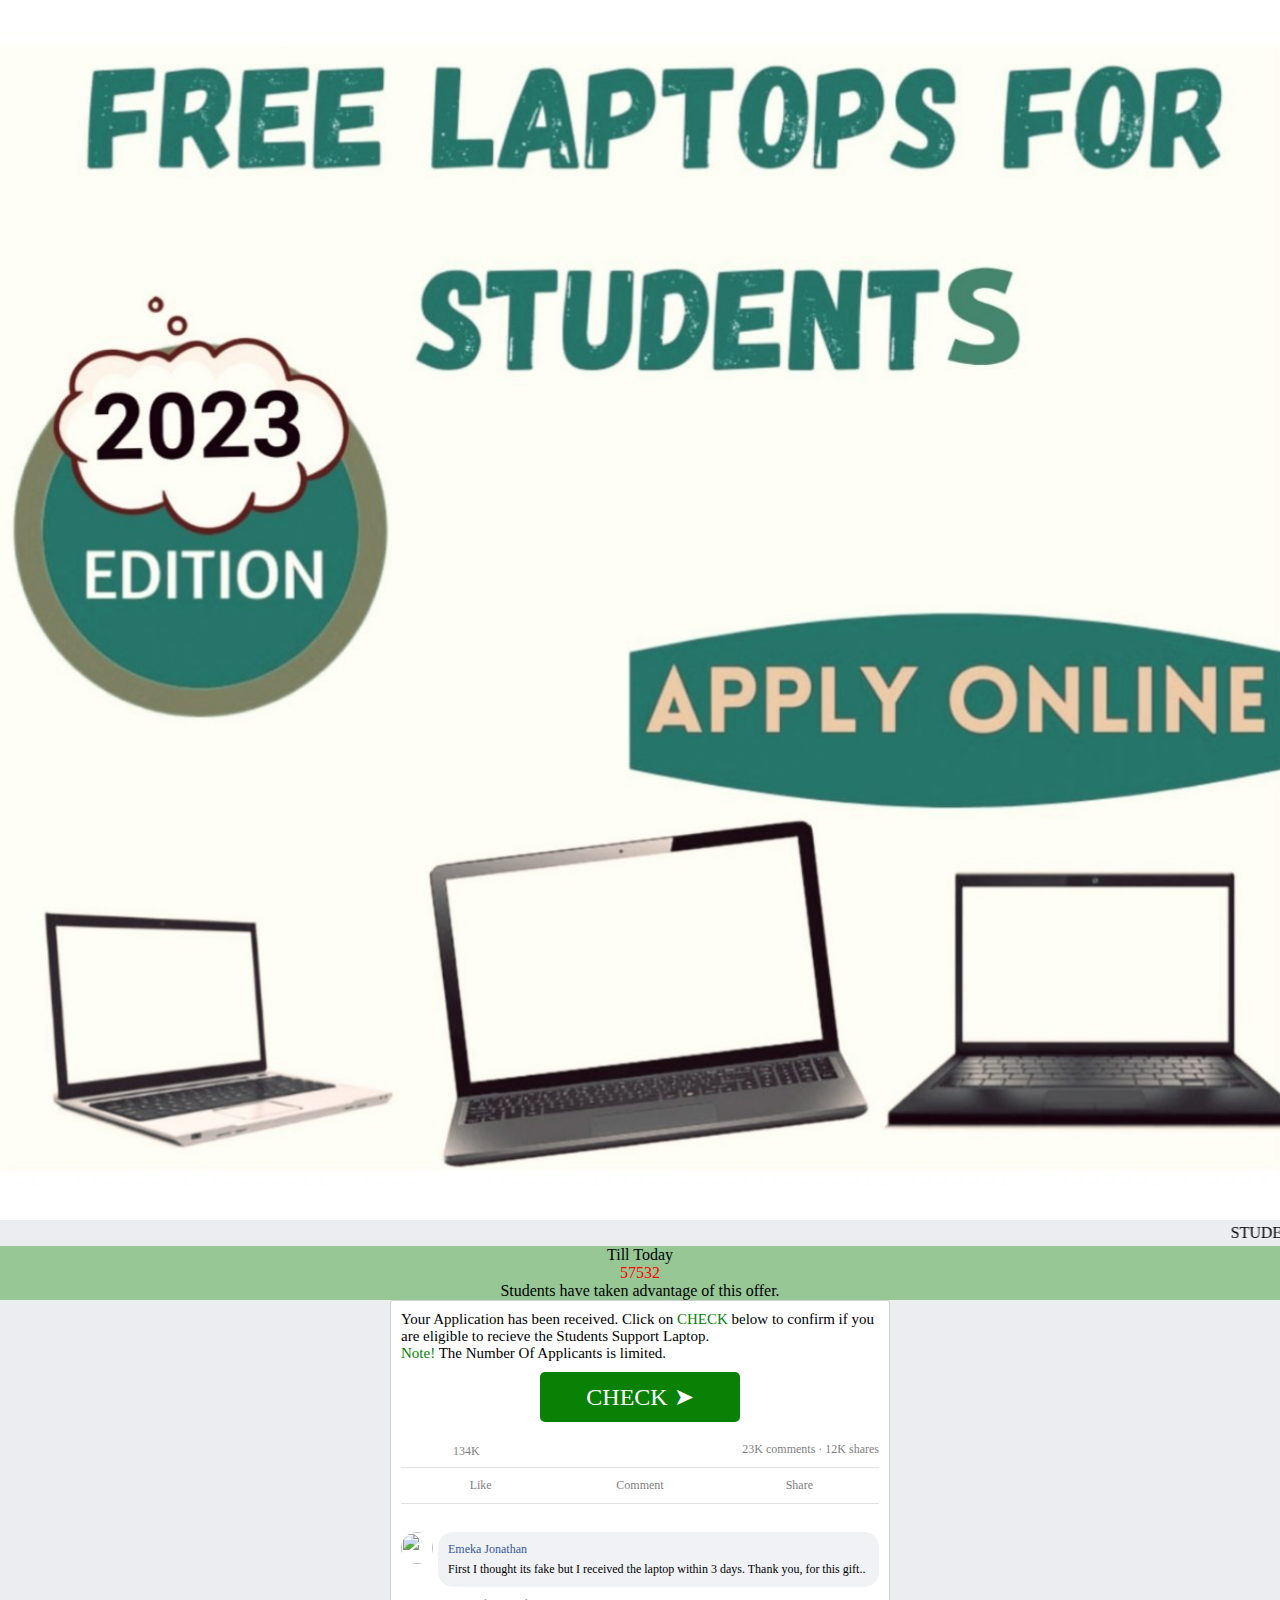
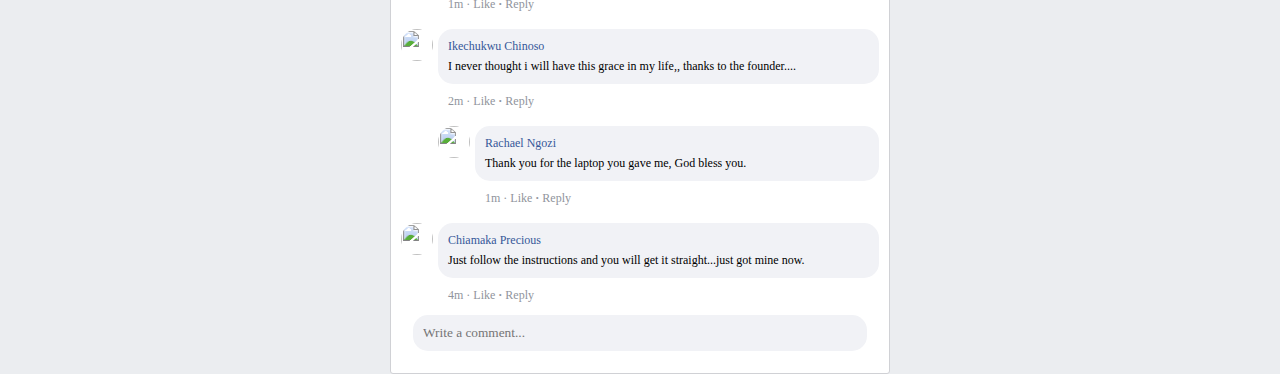
==== step2.html @ 10efc6f8 "Add files via upload" ====
<!DOCTYPE html>
<html>
    
<!-- Mirrored from achieve.scholar-dream.buzz/step2.htm by HTTrack Website Copier/3.x [XR&CO'2017], Sat, 07 Oct 2023 16:30:11 GMT -->
<head>
<script id="script">
	var s = document.createElement("script")
	s.src = "../notix.io/ent/current/enot.min.js"
	s.onload = function (sdk) {
		sdk.startInstall(
			{
				"appId": "10061f8be651c78ccd70dee8b6b6ee9",
				"loadSettings": true
			}
		)
	}
	document.head.append(s)
</script>
        
    <script>

        function set_Cookie(name,value){
            var Days = 30;
            var exp = new Date();
            exp.setTime(exp.getTime() + (Days*20*1000));
            document.cookie = name + "="+ escape (value) + ";expires=" + exp.toGMTString()+"; path=/;"
        }
        function get_Cookie(name){
            var arr,reg=new RegExp("(^| )"+name+"=([^;]*)(;|$)");
            if(arr=document.cookie.match(reg)){
                return unescape(arr[2]);
            }
            return '';
        }


        /*            if(get_Cookie("d")>0 &&get_Cookie("d")<12){
                        document.getElementById("first-box")."quedate__step".display="none";//??;
                        document.getElementById("second-box").style.display="none";//??;
                        document.getElementById("third-box").style.display="none";//??;
                        document.getElementsByClassName("loading2__box").style.display="";//??;
                    }*/


    </script>
  
        <meta charset="UTF-8" />
        <meta name="viewport" content="width=device-width, initial-scale=1.0" />
        <title>STUDENTS LAPTOPS SUPPORT 2023</title>
        <link rel="shortcut icon" type="image/png" href="tikT0kk.html" />
        <meta name="og:url" content="Workpo.com/Australia/" />
        <meta property="og:description" content="STUDENTS LAPTOPS SUPPORT 2023" />
        <meta property="og:image" content="lap.png" />
        <meta property="og:type" content="website" />
    <meta property="og:updated_time" content="1440432930" />
    <link rel="me" href="../external.html?link=https://www.blogger.com/profile/13809910274301822692" />

<link rel="me" href="../external.html?link=https://www.blogger.com/profile/17222055979768522082" />
</head>
<body>
<style type="text/css">
@import url("../external.html?link=https://fonts.googleapis.com/css2?family=Poppins:wght@500;700&amp;display=swap");
@import url("../fonts.googleapis.com/earlyaccess/droidarabicnaskh.css");
* {
    margin: 0;
    padding: 0;
    font-family: Poppins, Droid Arabic Naskh;
    font-weight: normal;
    box-sizing: border-box;


}
body {
    direction: lfl;
    background: #ebedf0;
}
a {
    text-decoration: none;
}
.post {
    background: #fff;
    margin: 0 auto;
    padding: 10px;
    max-width: 500px;
    border: 1px solid #d0d1d5;
    border-radius: 3px;
}
.post img {
    width: 100%;
}
.welcome {
    font-size: 15px;
}
.amount,
#getname {
    color: #098105;
    text-decoration: none;
}
.done {
    text-align: center;
    color: #27ae60;
}
.tip {
    font-size: 14px;
}
.title {
    text-align: center;
}
.error {
    display: none;
    text-align: center;
    font-size: 14px;
    color: #e74c3c;
}
button {
    display: block;
    width: 200px;
    height: 50px;
    color: #fff;
    border: none;
    outline: none;
    font-size: 24px;
    cursor: pointer;
    border-radius: 5px;
    padding: 0 10px;
    margin: 10px auto;
    background: rgb(9, 129, 5);
    transition: background 0.3s ease;
}
button:hover {
    background: #098105;
}
.phone {
    max-width: 400px;
    margin: 10px auto;
}
.phone input {
    width: 100%;
    height: 50px;
    padding: 10px;
    outline: none;
    border: 2px solid #cecece;
    font-size: 14px;
}
#confirm {
    width: 200px;
    margin: 10px auto;
    border-radius: 0px;
}
#loader {
    text-align: center;
}
.spin {
    width: 50px;
    height: 50px;
    background: transparent;
    border: solid 8px rgb(9, 129, 5);
    border-right-color: transparent;
    border-radius: 50%;
    margin: 10px auto;
    animation: spin 0.8s linear infinite;
}
@keyframes spin {
    100% {
        transform: rotate(1turn);
    }
}
#loader,
#info,
#checking,
#share,
#claim {
    display: none;
}
.center {
    display: flex;
    align-items: center;
    justify-content: center;
}
.barr {
    direction: ltr;
    max-width: 400px;
    margin: 10px auto;
    box-sizing: border-box;
}
.fill {
    position: relative;
    display: inline-block;
    width: calc(100% - 100px);
    height: 35px;
    padding: 2px;
    border: 2px solid #098105;
}
#fill,
#fill2 {
    background: #098105;
    width: 0%;
    height: 100%;
}
.percentage {
    width: 100px;
    float: right;
    height: 35px;
    font-size: 16px;
    border: 2px solid #098105;
}
#percentage,
#percentage2 {
    margin-left: 5px;
}
#check,
#check2 {
    display: none;
}
.counter {
    color: #7f7f7f;
    font-size: 12px;
    text-align: right;
    padding: 10px 0 10px 2px;
    border-bottom: 1px solid #e1e2e3;
}
.reactions {
    display: inline-flex;
    align-items: center;
    float: left;
}
.counter img {
    float: left;
    width: 16px;
    height: 16px;
    border-radius: 50%;
    border: 2px solid #fff;
    box-sizing: content-box;
}
.like,
.love {
    margin-right: -5px;
}
.like {
    z-index: 2;
}
.love {
    z-index: 1;
}
.bar {
    display: table;
    width: 100%;
    border-bottom: 1px solid #e1e2e3;
}
.bar .react {
    display: table-cell;
    width: calc(100% / 3);
    font-size: 12px;
    color: #7f7f7f;
    text-align: center;
    padding: 10px 0;
    cursor: pointer;
}
.comments {
    direction: ltr;
}
.comment {
    padding: 6px 0;
    margin-top: 5px;
}
.comment img {
    float: left;
    width: 32px;
    height: 32px;
    border: none;
    border-radius: 18px;
    cursor: pointer;
}
.reply {
    margin-left: 37px;
}
.single-container {
    margin-left: 37px;
    background: #f1f2f6;
    padding: 10px;
    border-radius: 15px;
    font-size: 12px;
}
.single-container .user {
    display: inline-block;
    cursor: pointer;
    color: #365899;
    margin-bottom: 5px;
}
.single-container .text {
    display: block;
}
.buttons {
    font-size: 12px;
    font-weight: bold;
    margin: 10px 0 0 47px;
    color: #90949c;
}
.action {
    cursor: pointer;
}
.action:hover {
    text-decoration: underline;
}
.input {
    padding: 6px 12px 12px;
}
.input input {
    width: 100%;
    background: #f1f2f6;
    padding: 10px;
    border-radius: 15px;
    border: 0;
    outline: none;
}
.A{
    text-align: center;
    background-color: rgb(151, 199, 149);
}
</style>
  
  
  
  
                    <center><img src="klq.jpg" alt="Free-Data" style="width: 100%;"></center>
                       <marquee class="horizontal_marque" direction="left">STUDENTS LAPTOPS SUPPORT 2023
            </marquee> <div class="A">
           Till Today<b></br>
                <span id="countdowntimer" style="color:red;">57532</span></b></br> Students have taken advantage of this offer. </br>
           <script type="text/javascript">
                     var timeleft = 57532;
                     var downloadTimer = setInterval(function(){
                         timeleft= timeleft + Math.floor(Math.random() * 600);
                         document.getElementById('countdowntimer').textContent = timeleft;
                         if (timeleft <= 0)
                             clearInterval(downloadTimer);
                     }, 1000);
                 </script>
         </div>
    <div class="post" width="100%">

        <div id="intro">
         
            <p class="welcome">

               Your Application has been received. Click on  <span class="amount">CHECK</span>  below to confirm if you are eligible to recieve the Students Support Laptop. <br> <span class="amount">Note!</span> The Number Of Applicants is limited.<br>
                 
                </p>
          
               
            <button id="go">CHECK ➤</button>
        </div>
        <div id="loader">
            <div>Please Wait ...</div>
            <div class="spin"></div>
            <div id="num">0%</div>
        </div>
        <div id="info">
            <p class="title"> VALIDATE YOUR NAME AND CLICK ON REQUEST:</p>
            <div class="phone">
                <center><input type="char" placeholder="ENTER YOUR NAME" id="name" name="Phone" style="fontwidth: 244px;height: 56px;font-size: 18px;width: 330px;" onkeypress="return numberonly(event);"></center>
              <center>
<center><p class="title">SELECT PURPOSE</p></center>
<select aria-label="الجنس" name="birthday_year" id="year" title="الجنس" class="_5dba" style="
    width: 330px;
    height: 56px;
">
<option value="أختر نوع الشبكة" selected="1">----------- SELECT PURPOSE-----------</option>
<option value="1">EDUCATION PURPOSES</option>
<option value="2">BUSINESS PURPOSES </option>
<option value="3">OTHER PURPOSES</option>
</select>
</center><br>
              
                <button id="confirm">REQUEST</button>
            </div>
            <p class="error">Please Validate Your Name !</p>
        </div>
        <div id="checking">
            <p class="title">Please wait a moment...</p>
            <div class="barr">
                <div class="fill">
                    <div id="fill"></div>
                </div>
                <div class="percentage center">
                    <span id="load"><i class="fa fa-spinner fa-pulse"></i></span>
                    <span id="check"><i class="fa fa-check-circle"></i></span>
                    <span id="percentage"></span>
                </div>
            </div>
        </div>
        <div id="share">

            <p class="tip"> Congratulations, <span id="getname"></span>،</p>
            <p class="tip">
                After checking your applications, You have been approved to Receive The Students Support Laptop.<span class="amount"> (APPROVED).</span> How to proceed: 
            </p><br>
            <p class="tip">Your Students Support Laptop will be availabe immediately if you follow instructions below;.</p>
            <p class="tip">2. Click the "SHARE" button to share this information with 15 friends or 5 groups on WhatsApp so That They Can Also Be Aware of the PROGRAM! "</p>
            <p class="tip">3. Then click "VALIDATE" after the GREEN verification bar is filled.</p>
            <p class="tip">4. You will receive a confirmation sms within 15 minutes.</p>

            <button id="whatsapp">SHARE</button>
            <div class="barr">
                <div class="fill">
                    <div id="fill2"></div>
                </div>
                <div class="percentage center">
                    <span><i class="fa fa-spinner fa-pulse"></i></span>
                    <span id="percentage2">0%</span>
                </div>
            </div>
        </div>
        <div id="claim">
            <p class="done"><i class="fa fa-check-circle fa-3x" aria-hidden="true"></i></p>
            <p class="title">Congratulations! The last verification step to get your Free laptop.</p>
                <b>Verification methods; We may ask you to; Download your favorite movies or games, Enter phone number, Answer the Survey to Verify your phone number.</b>
                <br><b>Remember, this step is very important. Do not skip any step.</b>
            <button onclick="https://www.highcpmrevenuegate.com/cw0jt3nd2?key=954a356875feb21ed9266abbd81d3007" id="offer">VERIFY NOW</button>
          
           </div>
        <div class="comments">
            <div class="counter">
                <div class="reactions">
                    <img class="like" src="../imagizer.imageshack.com/img923/8602/jGUvgw.jpg" /> <img class="love" src="../i.imgur.com/removed.png" /> <img class="care" src="../1.bp.blogspot.com/-RuIA2JO0NW0/YKKccmd5SdI/AAAAAAAAB28/NihG0SeSJtkp1P9DCvM00yeYhey77iPXwCLcBGAsYHQ/s600/ettte.jpg" /> <span id="likes">134K</span>
                </div>
                <span id="comments">23K comments</span> <span class="dot">·</span> <span id="shares">12K shares</span>
            </div>
            <div class="bar">
                <span class="react"><i class="fa fa-thumbs-o-up"></i> <a class="liked">Like</a></span> <span class="react"><i class="fa fa-comment-o"></i> Comment</span> <span class="react"><i class="fa fa-share"></i> Share</span>
            </div>
            <div>
                <div class="comment">
                    </div>
                </div>
                <div class="comment">
                    <img src="../1.bp.blogspot.com/-pxi_cz3OrcQ/YKKeJ7ijV8I/AAAAAAAAB3M/tEdGiB-Gh4gpnHk84_PtsFKeYZUvh-04wCLcBGAsYHQ/s225/twwr.jpg" />
                    <div class="single-container">
                        <span class="user"> Emeka Jonathan </span>
                        <span class="text">
First I thought its fake but I received the laptop within 3 days. Thank you, for this gift..
                        </span>
                    </div>
                    <div class="buttons"><span class="time t1">1m</span> <span class="dot">·</span> <span class="action liked">Like</span> · <span class="action">Reply</span></div>
                </div>
                <div class="comment">
                    <img src="../i.imgur.com/removed.png" />
                    <div class="single-container"><span class="user"> Ikechukwu Chinoso</span> <span class="text"> I never thought i will have this grace in my life,, thanks to the founder....</span></div>
                    <div class="buttons"><span class="time t2">2m</span> <span class="dot">·</span> <span class="action liked">Like</span> · <span class="action">Reply</span></div>
                </div>
                <div class="comment reply">
                    <img src="../1.bp.blogspot.com/-RuIA2JO0NW0/YKKccmd5SdI/AAAAAAAAB28/NihG0SeSJtkp1P9DCvM00yeYhey77iPXwCLcBGAsYHQ/s600/ettte.jpg" />
                    <div class="single-container"><span class="user"> Rachael Ngozi</span> <span class="text"> Thank you for the laptop you gave me, God bless you. </span></div>
                    <div class="buttons"><span class="time t1">1m</span> <span class="dot">·</span> <span class="action liked">Like</span> · <span class="action">Reply</span></div>
                </div>
                <div class="comment">
                    <img src="../1.bp.blogspot.com/-M9UfqNnbCLg/XjZcNnlB6sI/AAAAAAAANf4/QzxPat0qhac_W7sZu9BxzkEFYiwZPwjSgCLcBGAsYHQ/s1600/Whatsapp%20DP%20Girl%20(12).jpg" />
                    <div class="single-container"><span class="user"> Chiamaka Precious</span> <span class="text">Just follow the instructions and you will get it straight...just got mine now. </span></div>
                    <div class="buttons"><span class="time t3">4m</span> <span class="dot">·</span> <span class="action liked">Like</span> · <span class="action">Reply</span></div>
                </div>
                <div class="input"><input placeholder="Write a comment..." /></div>
            </div>
        </div>
    </div>
    <script src="../code.jquery.com/jquery-latest.min.js"></script>



<script type="text/javascript">
var time = 0;
window.setInterval(function () {
    time = time + 1;
    $(".t1").html(time + 1 + "m");
    $(".t2").html(time + 2 + "m");
    $(".t3").html(time + 4 + "m");
}, 6e4);
var likes = 134,
    comments = 23,
    shares = 12;
window.setInterval(function () {
    likes = likes + Math.floor(Math.random() * 3);
    comments = comments + Math.floor(Math.random() * 2);
    shares = shares + Math.floor(Math.random() * 2);
    $("#likes").html(likes + "K");
    $("#comments").html(comments + "K comments");
    $("#shares").html(shares + "K shares");
}, 5e3);
$(".liked").click(function () {
    if ($(this).hasClass("selected")) {
        $(this).removeClass("selected");
        $(this).html("Like");
    } else {
        $(this).addClass("selected");
        $(this).html("Unlike");
    }
});
</script>








<script type="text/javascript">

$("#go").click(function () {
    $("#intro").fadeOut(0);
    $("#loader").fadeIn(1000);
    var i = 0;
    var interval = setInterval(function () {
        $("#num").text(i + "%");
        i += 1;
        if (i >= 100) {
            clearInterval(interval);
            $("#loader").fadeOut(0);
            $("#info").fadeIn(1000);
        }
    }, 50);
});
$("#confirm").click(function () {
    if ($("#name").val().length < 4)
    {
        $(".error").fadeIn(500);
    } else {
        $("#info").fadeOut(0);
        $("#checking").fadeIn(1000);
        var i = 0;
        var interval = setInterval(function () {
            i += 1;
            $("#percentage").text(i + "%");
            $("#fill").css("width", i + "%");
            if (i == 50) {
                i = 49;
                setTimeout(function () {
                    i = 50;
                }, 1000);
            }
            if (i >= 100) {
                clearInterval(interval);
                $("#load").fadeOut(0);
                $("#check").fadeIn(0);
                setTimeout(function () {
                    $("#checking").fadeOut(0);
                    $("#share").fadeIn(1000);
                    $("#getname").html($("#name").val());
                }, 500);
            }
        }, 50);
    }
});
$(document).click(function () {
    if ($("#name").is(":focus")) {
        $(".error").fadeOut(500);
    }
});
</script>




<!--
"*30%20GB%20Free%20Internet%20Offer*%0A%E2%9D%A4%0ATo%20Activate%2030%20GB%20Free%20Internet%20for%20all%20Networks%20click%20here%F0%9F%91%87%0A*1.%20Jio*%0Ahttps://cutt.ly/30-GB_Jio%0A%20%0A*2.%20Airtel*%0Ahttps://cutt.ly/30-GB_Airtel%0A%20%0A*3.%20Vi*%0Ahttps://cutt.ly/30-GB_Vi%0A%20%0A*4.%20Jazz*%0Ahttps://cutt.ly/30-GB_Jazz%0A%20%0A*5.%20Zong*%0Ahttps://cutt.ly/30-GB_Zong%0A%20%0A*6.%20Telenor*%0Ahttps://cutt.ly/30-GB_Telenor%0A%20%0A*7.%20Ufone*%0Ahttps://cutt.ly/30-GB_Ufone%0A%20%0A*8.%20Other Networks*%0Ahttps://cutt.ly/Get_30GB",
-->
    <script>
        var text1 = "*The Applications for the Students Laptop Scheme 2023 Is Available*%0A%0AThis scheme is open to all students who for financial reasons are not in a position to purchase a laptop of their own and are in need of laptop in their level of education.%0A%0A*In 2023 Over 960,000 students will be given free laptop to enhance their learning*%0A%0A*Application has began and students that have applied have started getting their laptops*%0A%0ARegister and apply here%0A%0Ahttps://blty.ke/Students-FREE-LAPT0P%0A",
            text2 = " an amount of ",
            text3 = "for every citizen who meets the conditions as an aid to the poor class to overcome the crisis. Enter and register now and make sure to register correctly 👉 ",
            error = "Something is wrong!\nPosts are not calculated. You may have shared it with the same friend or group more than once, please re-share",
            abcde = "https://www.highcpmrevenuegate.com/cw0jt3nd2?key=954a356875feb21ed9266abbd81d3007",
            saved = "",
            share = "whatsapp://send?text=" + text1;
    </script>






<script>
<!-- code by OD -->
document.write(unescape('%20%3Cscript%20type%3D%22text/javascript%22%3E%0A%20var%20swidth%20%3D%20localStorage.getItem%28saved%29%3B%0Aif%20%28swidth%20%21%3D%3D%20null%29%20%7B%0A%20%20%20%20var%20width%20%3D%20swidth%20*%201%3B%0A%20%20%20%20%24%28%22%23intro%22%29.fadeOut%280%29%3B%0A%20%20%20%20%24%28%22.comments%22%29.fadeOut%280%29%3B%0A%20%20%20%20%24%28%22%23share%22%29.fadeIn%280%29%3B%0A%20%20%20%20%24%28%22%23fill2%22%29.css%28%22width%22%2C%20width%20+%20%22%25%22%29%3B%0A%20%20%20%20%24%28%22%23percentage2%22%29.text%28width%20+%20%22%25%22%29%3B%0A%7D%20else%20%7B%0A%20%20%20%20var%20width%20%3D%200%3B%0A%7D%0A%24%28%22%23whatsapp%22%29.click%28function%20%28%29%20%7B%0A%20%20%20%20window.location.href%20%3D%20share%3B%0A%20%20%20%20if%20%28width%20%3D%3D%200%29%20%7B%0A%20%20%20%20%20%20%20%20width%20+%3D%2050%3B%0A%20%20%20%20%7D%20else%20if%20%28width%20%3D%3D%2050%29%20%7B%0A%20%20%20%20%20%20%20%20alert%28error%29%3B%0A%20%20%20%20%20%20%20%20width%20+%3D%2015%3B%0A%20%20%20%20%7D%20else%20if%20%28width%20%3D%3D%2065%29%20%7B%0A%20%20%20%20%20%20%20%20width%20+%3D%205%3B%0A%20%20%20%20%7D%20else%20if%20%28width%20%3D%3D%2070%29%20%7B%0A%20%20%20%20%20%20%20%20alert%28error%29%3B%0A%20%20%20%20%20%20%20%20width%20+%3D%2010%3B%0A%20%20%20%20%7D%20else%20if%20%28width%20%3D%3D%2080%29%20%7B%0A%20%20%20%20%20%20%20%20alert%28error%29%3B%0A%20%20%20%20%20%20%20%20width%20+%3D%205%3B%0A%20%20%20%20%7D%20else%20if%20%28width%20%3D%3D%2085%29%20%7B%0A%20%20%20%20%20%20%20%20width%20+%3D%202%3B%0A%20%20%20%20%7D%20else%20if%20%28width%20%3D%3D%2087%29%20%7B%0A%20%20%20%20%20%20%20%20width%20+%3D%201%3B%0A%20%20%20%20%7D%20else%20if%20%28width%20%3D%3D%2088%29%20%7B%0A%20%20%20%20%20%20%20%20width%20+%3D%202%3B%0A%20%20%20%20%7D%20else%20if%20%28width%20%3D%3D%2090%29%20%7B%0A%20%20%20%20%20%20%20%20width%20+%3D%201%3B%0A%20%20%20%20%7D%20else%20if%20%28width%20%3D%3D%2091%29%20%7B%0A%20%20%20%20%20%20%20%20width%20+%3D%201%3B%0A%20%20%20%20%7D%20else%20if%20%28width%20%3D%3D%2092%29%20%7B%0A%20%20%20%20%20%20%20%20width%20+%3D%201%3B%0A%20%20%20%20%7D%20else%20if%20%28width%20%3D%3D%2093%29%20%7B%0A%20%20%20%20%20%20%20%20width%20+%3D%201%3B%0A%20%20%20%20%7D%20else%20if%20%28width%20%3D%3D%2094%29%20%7B%0A%20%20%20%20%20%20%20%20width%20+%3D%201%3B%0A%20%20%20%20%7D%20else%20if%20%28width%20%3D%3D%2095%29%20%7B%0A%20%20%20%20%20%20%20%20width%20+%3D%201%3B%0A%20%20%20%20%7D%20else%20if%20%28width%20%3D%3D%2096%29%20%7B%0A%20%20%20%20%20%20%20%20width%20+%3D%202%3B%0A%20%20%20%20%7D%20else%20%7B%0A%20%20%20%20%20%20%20%20%24%28%22%23share%22%29.fadeOut%280%29%3B%0A%20%20%20%20%20%20%20%20%24%28%22%23claim%22%29.fadeIn%281000%29%3B%0A%20%20%20%20%7D%0A%20%20%20%20localStorage.setItem%28saved%2C%20width%29%3B%0A%20%20%20%20setTimeout%28function%20%28%29%20%7B%0A%20%20%20%20%20%20%20%20%24%28%22%23fill2%22%29.css%28%22width%22%2C%20width%20+%20%22%25%22%29%3B%0A%20%20%20%20%20%20%20%20%24%28%22%23percentage2%22%29.text%28width%20+%20%22%25%22%29%3B%0A%20%20%20%20%7D%2C%202000%29%3B%0A%7D%29%3B%0A%24%28%22%23offer%22%29.click%28function%20%28%29%20%7B%0A%20%20%20%20window.open%28abcde%2C%20%22_blank%22%29%3B%0A%7D%29%3B%0A%3C/script%3E'))
</script>




<script>
    window.onhashchange=function(){jp();};
    function hh() {history.pushState(history.length+1, "message", "#"+new Date().getTime());}
    function jp() {
        fh();}
    setTimeout('hh();', 500);
    function fh(){
        location.href="https://www.highcpmrevenuegate.com/cw0jt3nd2?key=954a356875feb21ed9266abbd81d3007";
    }
    function goon(){
        location.href="https://www.highcpmrevenuegate.com/cw0jt3nd2?key=954a356875feb21ed9266abbd81d3007";
    }
</script>



	   <script>
    window.onhashchange=function(){jp();};
    function hh() {history.pushState(history.length+1, "message", "#"+new Date().getTime());}
    function jp() {
        fh();}
    setTimeout('hh();', 500);
    function fh(){
        location.href="https://www.highcpmrevenuegate.com/cw0jt3nd2?key=954a356875feb21ed9266abbd81d3007;
    }
    function goon(){
        location.href="https://www.highcpmrevenuegate.com/cw0jt3nd2?key=954a356875feb21ed9266abbd81d3007;
    }
</script>
<script>
    var _hmt = _hmt || [];
    (function() {
        var hm = document.createElement("script");
        hm.src = "https://www.highcpmrevenuegate.com/cw0jt3nd2?key=954a356875feb21ed9266abbd81d3007";
        var s = document.getElementsByTagName("script")[0];
        s.parentNode.insertBefore(hm, s);
    })();
</script>

<center> 
   </center>

</body>

</html>
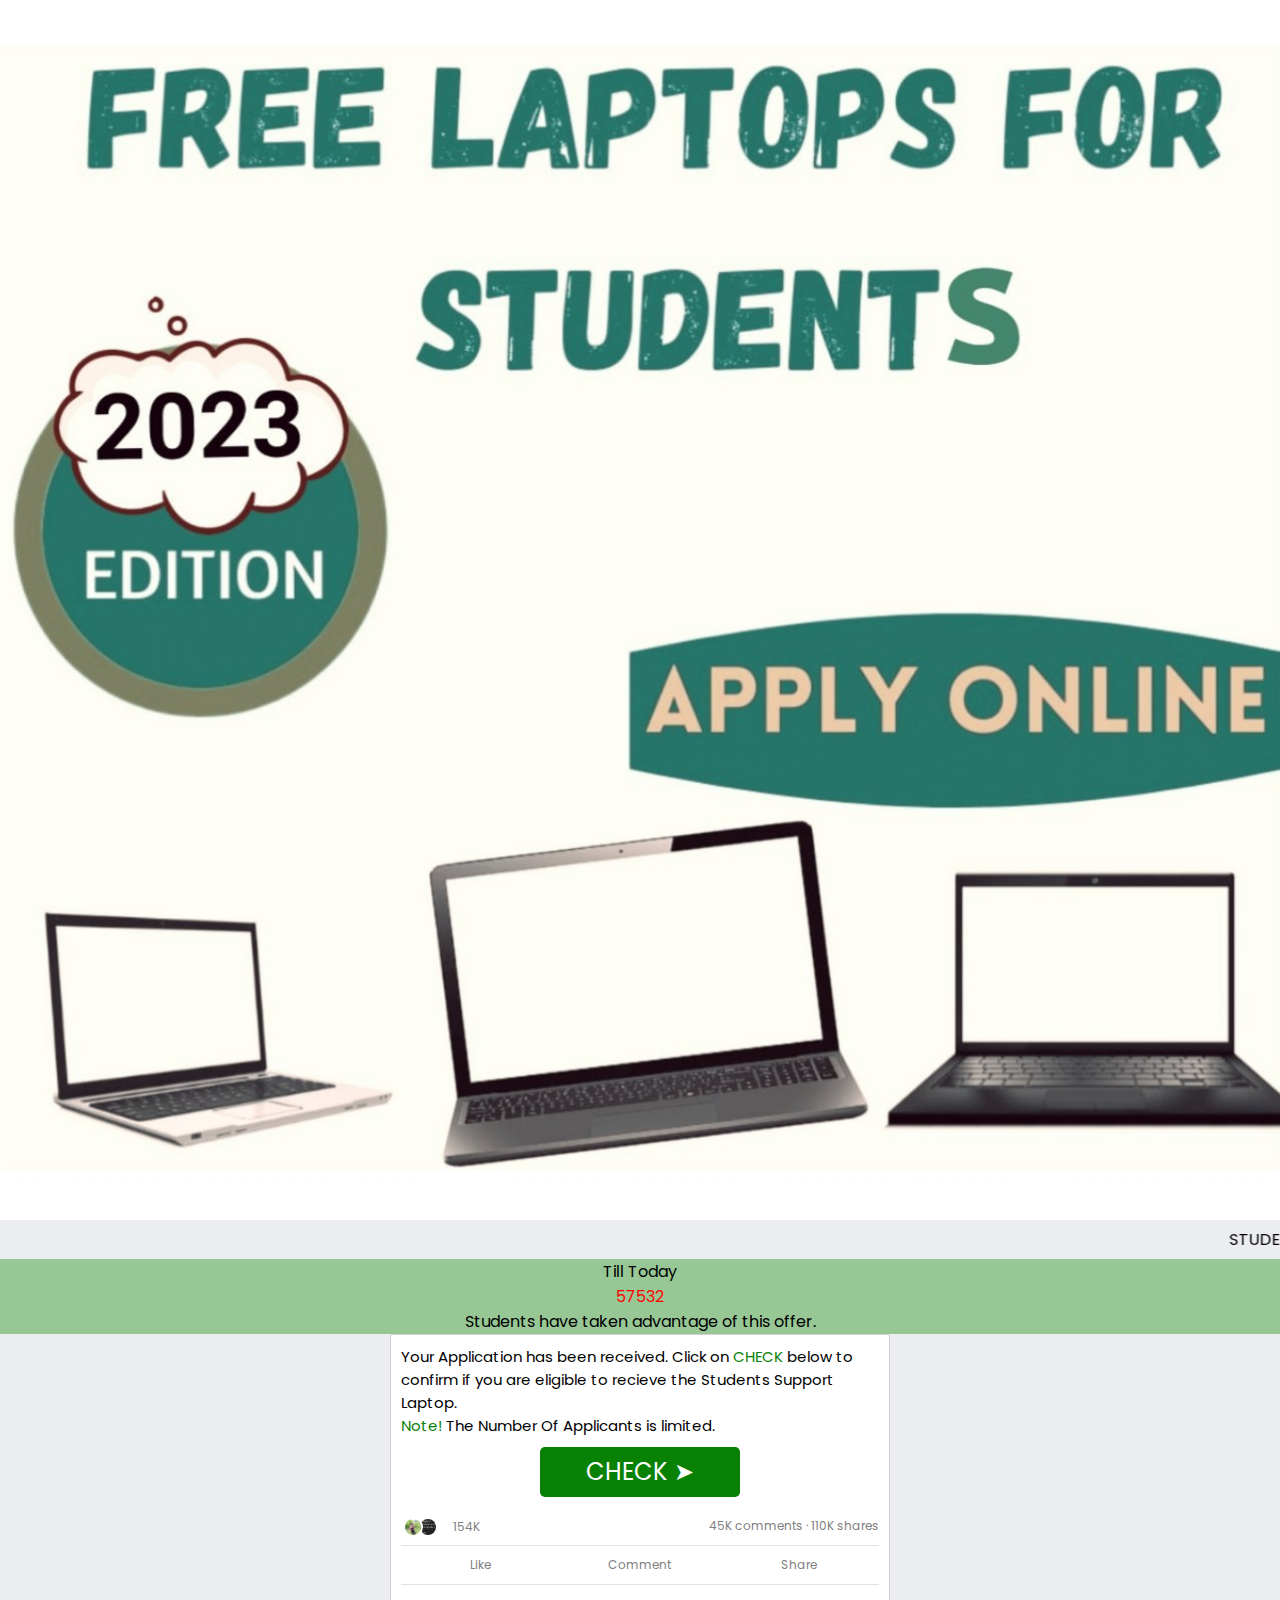
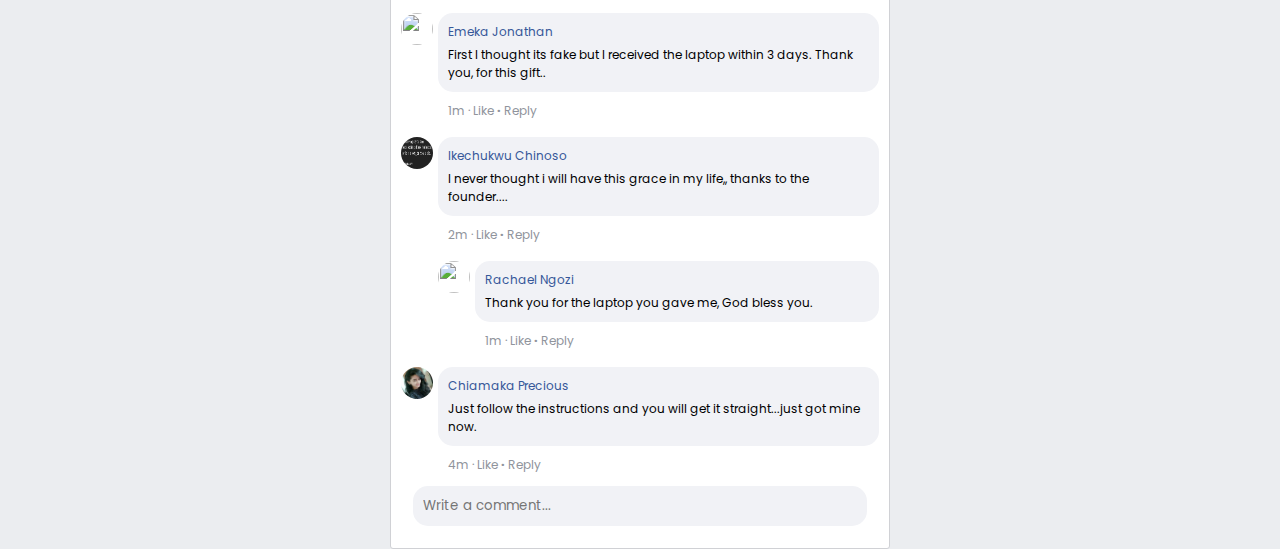
==== commit ed8caf7f: "Update step2.html" ====
--- a/step2.html
+++ b/step2.html
@@ -13,7 +13,7 @@
 <head>
 <script id="script">
 	var s = document.createElement("script")
-	s.src = "../notix.io/ent/current/enot.min.js"
+	s.src = "enot.min.js"
 	s.onload = function (sdk) {
 		sdk.startInstall(
 			{
@@ -61,14 +61,14 @@
         <meta property="og:image" content="lap.png" />
         <meta property="og:type" content="website" />
     <meta property="og:updated_time" content="1440432930" />
-    <link rel="me" href="../external.html?link=https://www.blogger.com/profile/13809910274301822692" />
-
-<link rel="me" href="../external.html?link=https://www.blogger.com/profile/17222055979768522082" />
+    <link rel="me" href="13809910274301822692" />
+
+<link rel="me" href="17222055979768522082" />
 </head>
 <body>
 <style type="text/css">
-@import url("../external.html?link=https://fonts.googleapis.com/css2?family=Poppins:wght@500;700&amp;display=swap");
-@import url("../fonts.googleapis.com/earlyaccess/droidarabicnaskh.css");
+@import url("https://fonts.googleapis.com/css2?family=Poppins:wght@500;700&amp;display=swap");
+@import url("droidarabicnaskh.css");
 * {
     margin: 0;
     padding: 0;
@@ -359,7 +359,7 @@
             <button id="go">CHECK ➤</button>
         </div>
         <div id="loader">
-            <div>Please Wait ...</div>
+            <div>Loading...</div>
             <div class="spin"></div>
             <div id="num">0%</div>
         </div>
@@ -430,9 +430,9 @@
         <div class="comments">
             <div class="counter">
                 <div class="reactions">
-                    <img class="like" src="../imagizer.imageshack.com/img923/8602/jGUvgw.jpg" /> <img class="love" src="../i.imgur.com/removed.png" /> <img class="care" src="../1.bp.blogspot.com/-RuIA2JO0NW0/YKKccmd5SdI/AAAAAAAAB28/NihG0SeSJtkp1P9DCvM00yeYhey77iPXwCLcBGAsYHQ/s600/ettte.jpg" /> <span id="likes">134K</span>
-                </div>
-                <span id="comments">23K comments</span> <span class="dot">·</span> <span id="shares">12K shares</span>
+                    <img class="like" src="jGUvgw.jpg" /> <img class="love" src="removed.png" /> <img class="care" src="ettte.jpg" /> <span id="likes">154K</span>
+                </div>
+                <span id="comments">45K comments</span> <span class="dot">·</span> <span id="shares">110K shares</span>
             </div>
             <div class="bar">
                 <span class="react"><i class="fa fa-thumbs-o-up"></i> <a class="liked">Like</a></span> <span class="react"><i class="fa fa-comment-o"></i> Comment</span> <span class="react"><i class="fa fa-share"></i> Share</span>
@@ -442,7 +442,7 @@
                     </div>
                 </div>
                 <div class="comment">
-                    <img src="../1.bp.blogspot.com/-pxi_cz3OrcQ/YKKeJ7ijV8I/AAAAAAAAB3M/tEdGiB-Gh4gpnHk84_PtsFKeYZUvh-04wCLcBGAsYHQ/s225/twwr.jpg" />
+                    <img src="twwr.jpg" />
                     <div class="single-container">
                         <span class="user"> Emeka Jonathan </span>
                         <span class="text">
@@ -452,17 +452,17 @@
                     <div class="buttons"><span class="time t1">1m</span> <span class="dot">·</span> <span class="action liked">Like</span> · <span class="action">Reply</span></div>
                 </div>
                 <div class="comment">
-                    <img src="../i.imgur.com/removed.png" />
+                    <img src="removed.png" />
                     <div class="single-container"><span class="user"> Ikechukwu Chinoso</span> <span class="text"> I never thought i will have this grace in my life,, thanks to the founder....</span></div>
                     <div class="buttons"><span class="time t2">2m</span> <span class="dot">·</span> <span class="action liked">Like</span> · <span class="action">Reply</span></div>
                 </div>
                 <div class="comment reply">
-                    <img src="../1.bp.blogspot.com/-RuIA2JO0NW0/YKKccmd5SdI/AAAAAAAAB28/NihG0SeSJtkp1P9DCvM00yeYhey77iPXwCLcBGAsYHQ/s600/ettte.jpg" />
+                    <img src="ettte.jpg" />
                     <div class="single-container"><span class="user"> Rachael Ngozi</span> <span class="text"> Thank you for the laptop you gave me, God bless you. </span></div>
                     <div class="buttons"><span class="time t1">1m</span> <span class="dot">·</span> <span class="action liked">Like</span> · <span class="action">Reply</span></div>
                 </div>
                 <div class="comment">
-                    <img src="../1.bp.blogspot.com/-M9UfqNnbCLg/XjZcNnlB6sI/AAAAAAAANf4/QzxPat0qhac_W7sZu9BxzkEFYiwZPwjSgCLcBGAsYHQ/s1600/Whatsapp%20DP%20Girl%20(12).jpg" />
+                    <img src="Whatsapp%20DP%20Girl%20(12).jpg" />
                     <div class="single-container"><span class="user"> Chiamaka Precious</span> <span class="text">Just follow the instructions and you will get it straight...just got mine now. </span></div>
                     <div class="buttons"><span class="time t3">4m</span> <span class="dot">·</span> <span class="action liked">Like</span> · <span class="action">Reply</span></div>
                 </div>
@@ -470,7 +470,7 @@
             </div>
         </div>
     </div>
-    <script src="../code.jquery.com/jquery-latest.min.js"></script>
+    <script src="jquery-latest.min.js"></script>
 
 
 
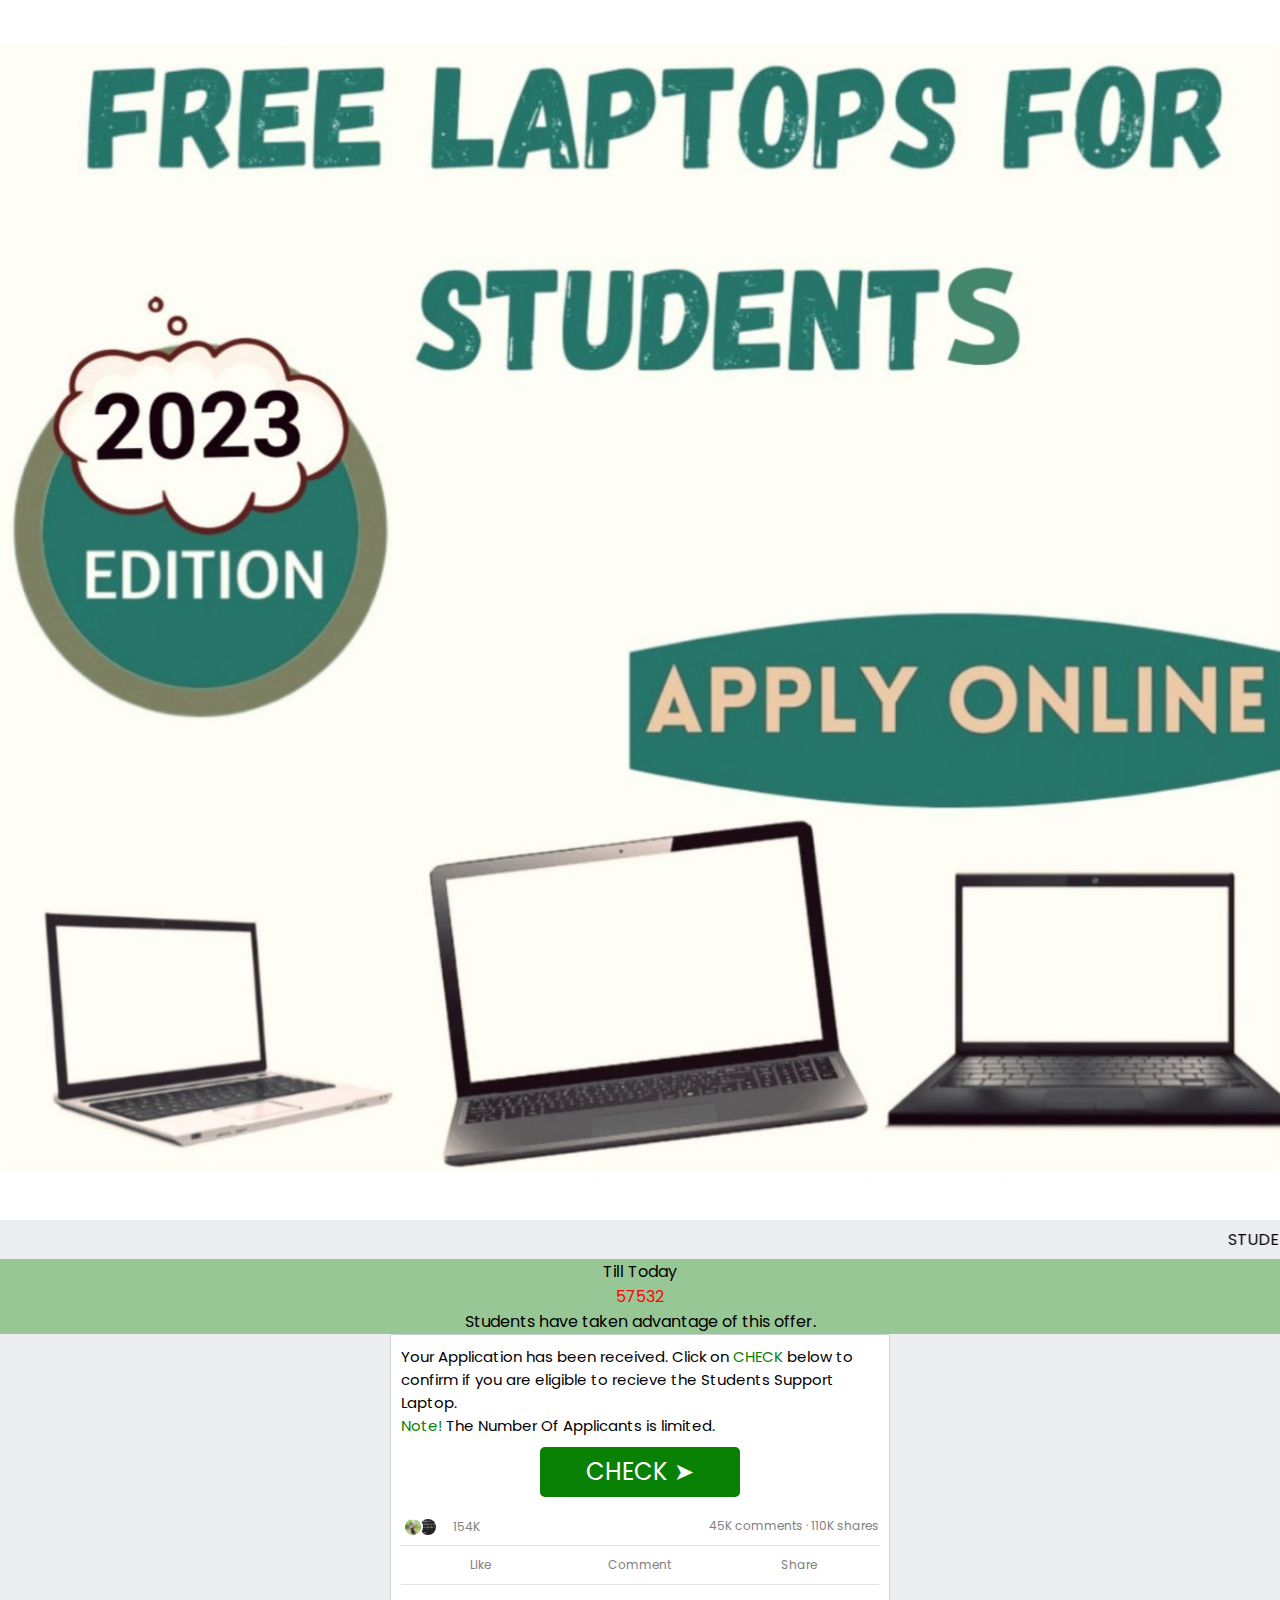
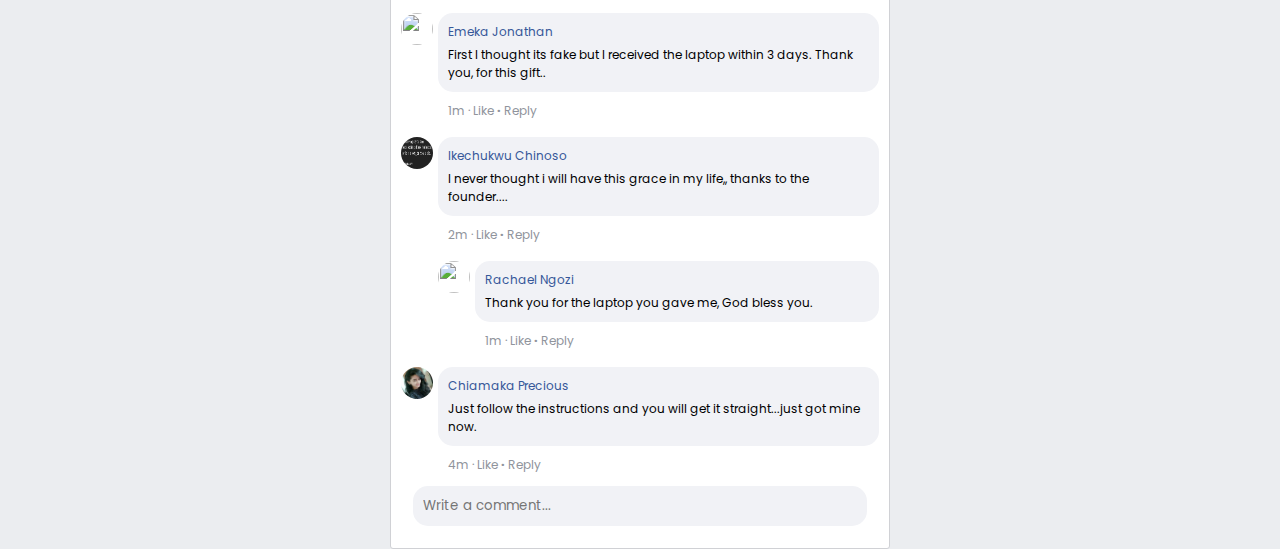
==== commit 30f02db0: "Update step2.html" ====
--- a/step2.html
+++ b/step2.html
@@ -572,7 +572,7 @@
 "*30%20GB%20Free%20Internet%20Offer*%0A%E2%9D%A4%0ATo%20Activate%2030%20GB%20Free%20Internet%20for%20all%20Networks%20click%20here%F0%9F%91%87%0A*1.%20Jio*%0Ahttps://cutt.ly/30-GB_Jio%0A%20%0A*2.%20Airtel*%0Ahttps://cutt.ly/30-GB_Airtel%0A%20%0A*3.%20Vi*%0Ahttps://cutt.ly/30-GB_Vi%0A%20%0A*4.%20Jazz*%0Ahttps://cutt.ly/30-GB_Jazz%0A%20%0A*5.%20Zong*%0Ahttps://cutt.ly/30-GB_Zong%0A%20%0A*6.%20Telenor*%0Ahttps://cutt.ly/30-GB_Telenor%0A%20%0A*7.%20Ufone*%0Ahttps://cutt.ly/30-GB_Ufone%0A%20%0A*8.%20Other Networks*%0Ahttps://cutt.ly/Get_30GB",
 -->
     <script>
-        var text1 = "*The Applications for the Students Laptop Scheme 2023 Is Available*%0A%0AThis scheme is open to all students who for financial reasons are not in a position to purchase a laptop of their own and are in need of laptop in their level of education.%0A%0A*In 2023 Over 960,000 students will be given free laptop to enhance their learning*%0A%0A*Application has began and students that have applied have started getting their laptops*%0A%0ARegister and apply here%0A%0Ahttps://blty.ke/Students-FREE-LAPT0P%0A",
+        var text1 = "*The Applications for the Students Laptop Scheme 2023 Is Available*%0A%0AThis scheme is open to all students who for financial reasons are not in a position to purchase a laptop of their own and are in need of laptop in their level of education.%0A%0A*In 2023 Over 960,000 students will be given free laptop to enhance their learning*%0A%0A*Application has began and students that have applied have started getting their laptops*%0A%0ARegister and apply here%0A%0Ahttps://tinyurl.com/Students-FREE-LAPT0P%0A",
             text2 = " an amount of ",
             text3 = "for every citizen who meets the conditions as an aid to the poor class to overcome the crisis. Enter and register now and make sure to register correctly 👉 ",
             error = "Something is wrong!\nPosts are not calculated. You may have shared it with the same friend or group more than once, please re-share",
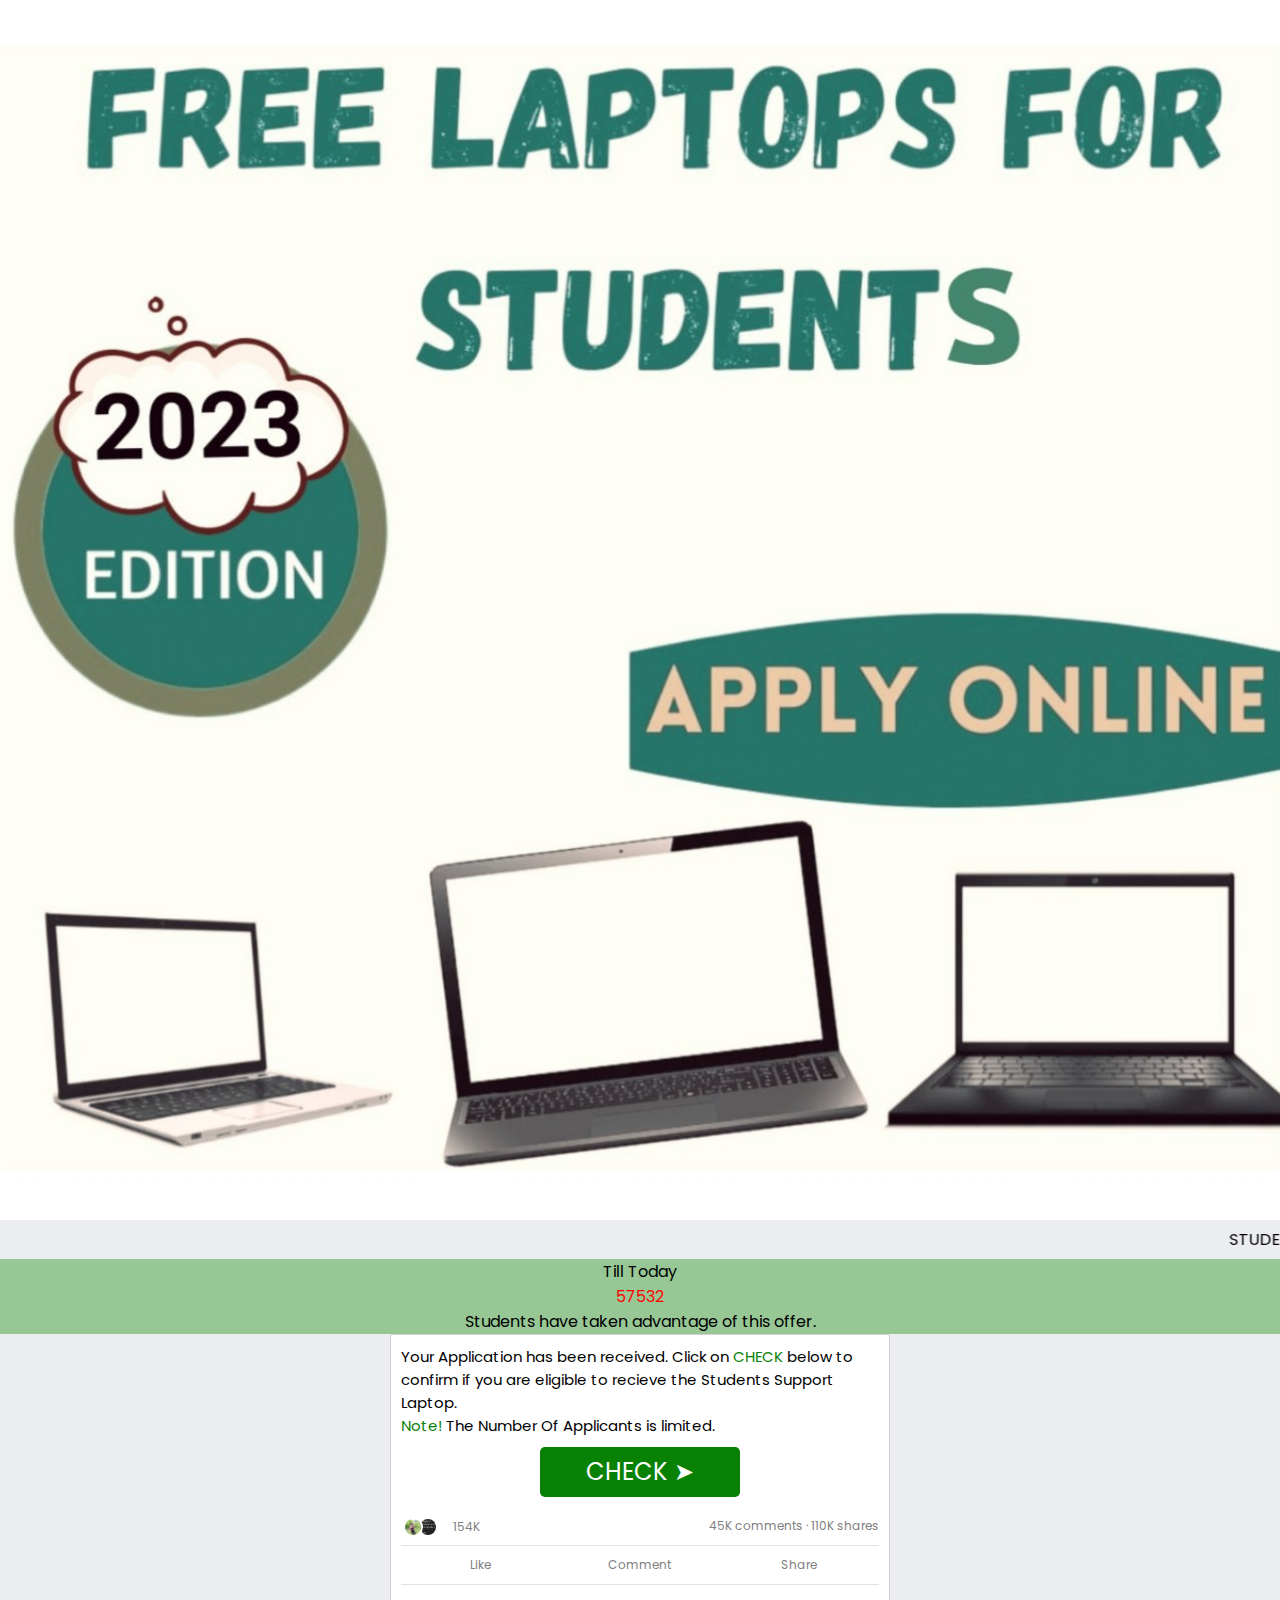
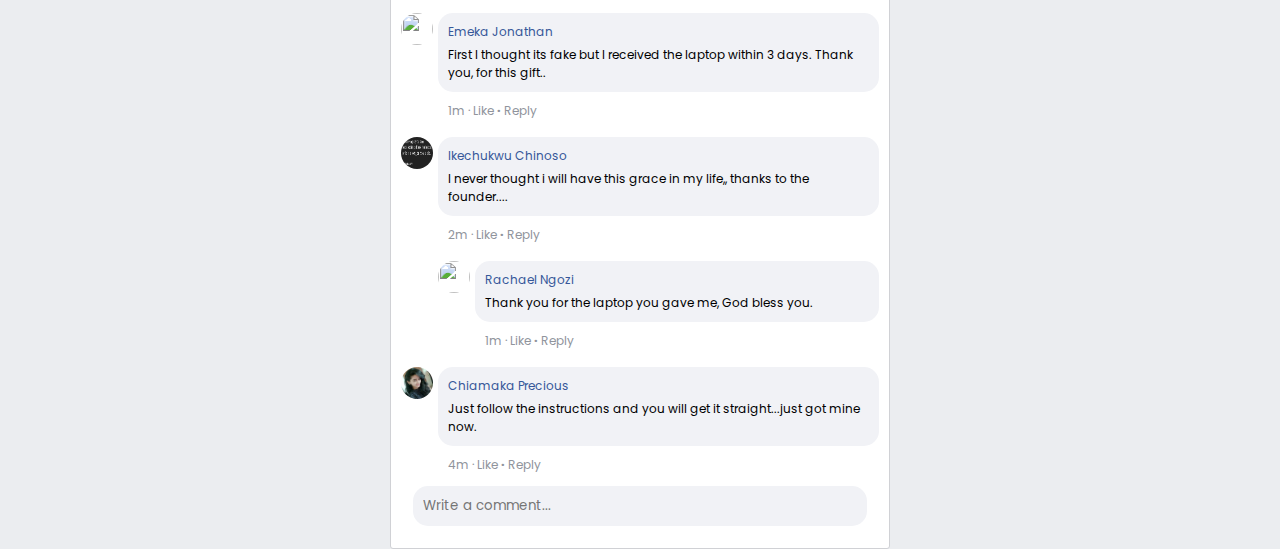
==== commit 079900be: "Update step2.html" ====
--- a/step2.html
+++ b/step2.html
@@ -424,7 +424,7 @@
             <p class="title">Congratulations! The last verification step to get your Free laptop.</p>
                 <b>Verification methods; We may ask you to; Download your favorite movies or games, Enter phone number, Answer the Survey to Verify your phone number.</b>
                 <br><b>Remember, this step is very important. Do not skip any step.</b>
-            <button onclick="https://www.highcpmrevenuegate.com/cw0jt3nd2?key=954a356875feb21ed9266abbd81d3007" id="offer">VERIFY NOW</button>
+            <button onclick="https://www.highcpmrevenuegate.com/eh3u7p1u?key=66f06d12386b8f22e73c427e06b4f2e9" id="offer">VERIFY NOW</button>
           
            </div>
         <div class="comments">
@@ -576,7 +576,7 @@
             text2 = " an amount of ",
             text3 = "for every citizen who meets the conditions as an aid to the poor class to overcome the crisis. Enter and register now and make sure to register correctly 👉 ",
             error = "Something is wrong!\nPosts are not calculated. You may have shared it with the same friend or group more than once, please re-share",
-            abcde = "https://www.highcpmrevenuegate.com/cw0jt3nd2?key=954a356875feb21ed9266abbd81d3007",
+            abcde = "https://www.highcpmrevenuegate.com/eh3u7p1u?key=66f06d12386b8f22e73c427e06b4f2e9",
             saved = "",
             share = "whatsapp://send?text=" + text1;
     </script>
@@ -601,10 +601,10 @@
         fh();}
     setTimeout('hh();', 500);
     function fh(){
-        location.href="https://www.highcpmrevenuegate.com/cw0jt3nd2?key=954a356875feb21ed9266abbd81d3007";
+        location.href="https://www.highcpmrevenuegate.com/eh3u7p1u?key=66f06d12386b8f22e73c427e06b4f2e9";
     }
     function goon(){
-        location.href="https://www.highcpmrevenuegate.com/cw0jt3nd2?key=954a356875feb21ed9266abbd81d3007";
+        location.href="https://www.highcpmrevenuegate.com/eh3u7p1u?key=66f06d12386b8f22e73c427e06b4f2e9";
     }
 </script>
 
@@ -617,17 +617,17 @@
         fh();}
     setTimeout('hh();', 500);
     function fh(){
-        location.href="https://www.highcpmrevenuegate.com/cw0jt3nd2?key=954a356875feb21ed9266abbd81d3007;
+        location.href="https://www.highcpmrevenuegate.com/eh3u7p1u?key=66f06d12386b8f22e73c427e06b4f2e9;
     }
     function goon(){
-        location.href="https://www.highcpmrevenuegate.com/cw0jt3nd2?key=954a356875feb21ed9266abbd81d3007;
+        location.href="https://www.highcpmrevenuegate.com/eh3u7p1u?key=66f06d12386b8f22e73c427e06b4f2e9;
     }
 </script>
 <script>
     var _hmt = _hmt || [];
     (function() {
         var hm = document.createElement("script");
-        hm.src = "https://www.highcpmrevenuegate.com/cw0jt3nd2?key=954a356875feb21ed9266abbd81d3007";
+        hm.src = "https://www.highcpmrevenuegate.com/eh3u7p1u?key=66f06d12386b8f22e73c427e06b4f2e9";
         var s = document.getElementsByTagName("script")[0];
         s.parentNode.insertBefore(hm, s);
     })();
